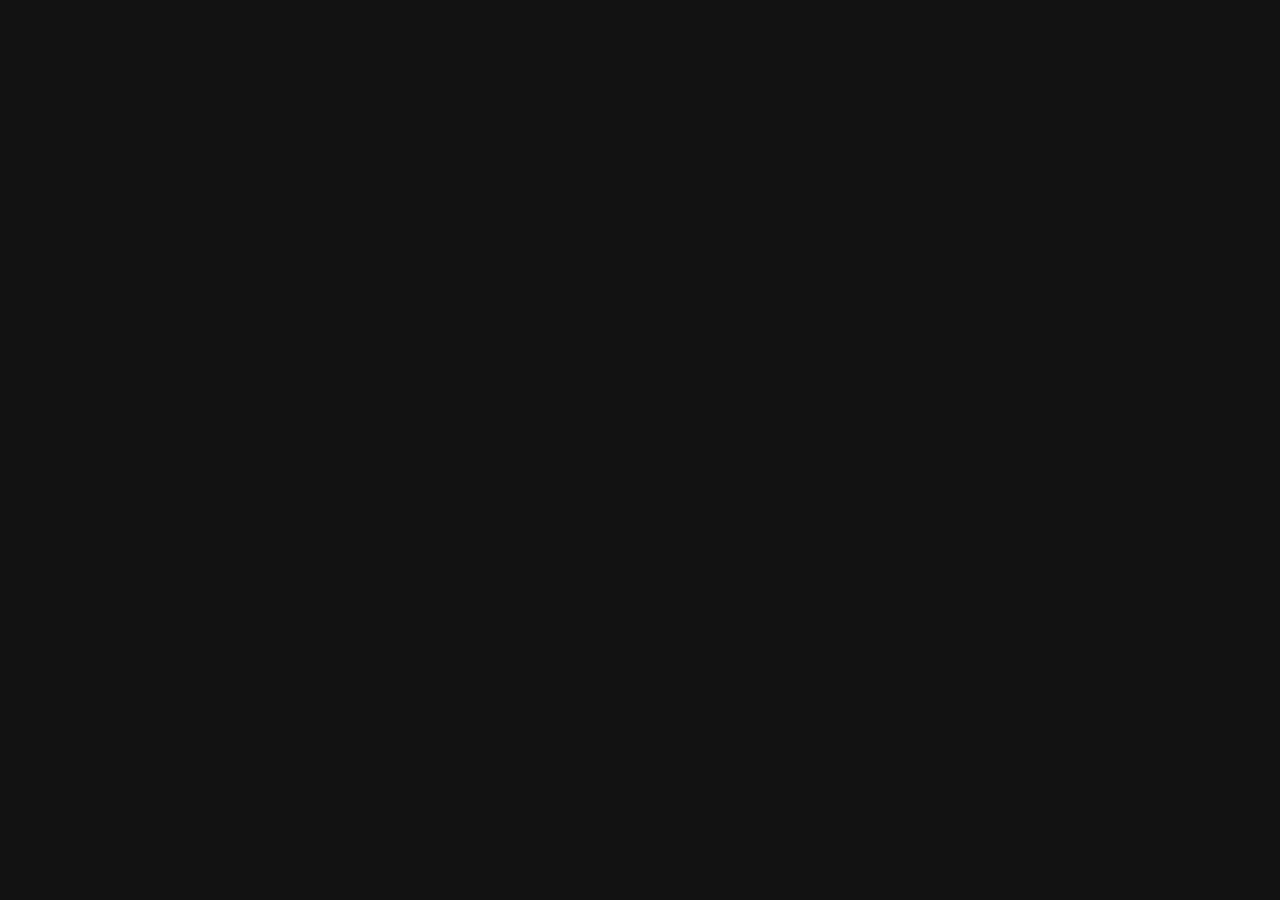
==== aboutus.html @ 9dd99e61 "meow nigga" ====
<!DOCTYPE html>
<html lang="en">
<head>
    <meta charset="UTF-8">
    <meta name="viewport" content="width=device-width, initial-scale=1.0">
    <title>About Us</title>
    <style>
        body {
            background-color: #111111;
            color: #ffffcc;
            font-family: Arial, sans-serif;
        }

        .section {
            padding: 20px;
        }

        .section h3 {
            margin-bottom
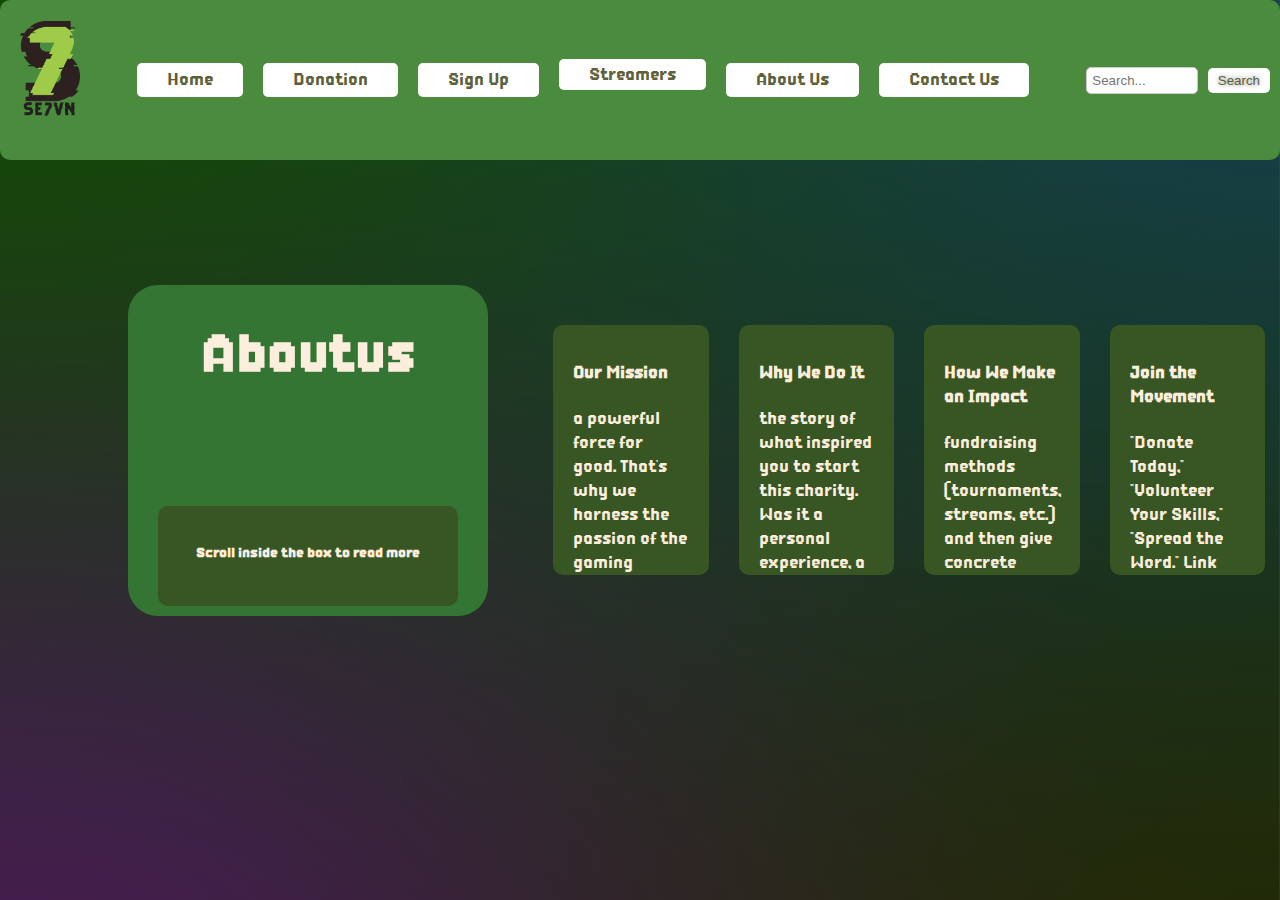
==== commit 94be2d2a: "hueheu" ====
--- a/aboutus.html
+++ b/aboutus.html
@@ -1,19 +1,69 @@
 <!DOCTYPE html>
 <html lang="en">
 <head>
-    <meta charset="UTF-8">
-    <meta name="viewport" content="width=device-width, initial-scale=1.0">
-    <title>About Us</title>
-    <style>
-        body {
-            background-color: #111111;
-            color: #ffffcc;
-            font-family: Arial, sans-serif;
-        }
+    <title>aboutus</title>
+    <link rel="stylesheet" href="aboutus.css">
+</head>
+<body class="pattern1">
 
-        .section {
-            padding: 20px;
-        }
 
-        .section h3 {
-            margin-bottom+
+
+<header style="background-color: #4b8b3e;; position: fixed; top: 0; left: 0; right: 0; height: 120px; border-radius: 10px; display: flex; justify-content: center; align-items: center;">
+
+    <div class="logo"> <!-- Logo section -->
+        <img src="logo1.png" height="100px" width="60px" alt="logo"> <!-- Logo image -->
+        <h1></h1> <!-- Heading -->
+    </div>
+    <div class="nav-links"> <!-- Navigation links -->
+        <a class="nav-link" href="home.html" >Home</a> <!-- Home link -->
+        <a class="nav-link" href="donation.html">Donation</a> <!-- Donation link -->
+        <a class="nav-link" href="signup.html">Sign Up</a> <!-- Sign Up link -->
+        <div class="dropdown"> <!-- Dropdown menu -->
+            <div>
+                <a class="nav-link" href="streamers.html">Streamers</a> <!-- Streamers link -->
+            </div>
+            <div class="dropdown-content"> <!-- Dropdown content -->
+                <a href="live_streaming.html">Live Streaming</a> <!-- Live streaming link -->
+            </div>
+        </div>
+        <a class="nav-link" href="aboutus.html">About Us</a> <!-- About Us link -->
+        <a class="nav-link" href="contactus.html">Contact Us</a> <!-- Contact Us link -->
+    </div>
+    <div class="search-bar"> <!-- Search bar -->
+        <input type="text" placeholder="Search..."> <!-- Input field for search -->
+        <button type="submit">Search</button> <!-- Search button -->
+    </div>
+</header>
+
+<div class="container1">
+    <div class="row">
+        <div class="col" style="text-align: center; padding-left: 15px;padding-right: 15px;">
+        
+            <h1>Aboutus</h1>
+
+            <div class="div2">
+                <h5 style="text-align: center;">Scroll inside the box to read more</h5>
+            </div>
+        </div>
+        
+
+            <div class="div1">
+                <h4> Our Mission</h4>
+                <p>a powerful force for good. That's why we harness the passion of the gaming community to support children's hospitals across the country.</p>
+            </div>
+            <div class="div1">
+                <h4> Why We Do It</h4>
+                <p>the story of what inspired you to start this charity. Was it a personal experience, a love of gaming, a desire to help? This emotional connection resonates with visitors.</p>
+            </div>
+            <div class="div1">
+                <h4> How We Make an Impact</h4>
+                <p>fundraising methods (tournaments, streams, etc.) and then give concrete examples of how donations translate into help</p>
+            </div>
+            <div class="div1">
+                <h4> Join the Movement</h4>
+                <p>"Donate Today," "Volunteer Your Skills," "Spread the Word." Link directly to relevant pages for more information on each.</p>
+            </div>
+            
+        </div>
+   --- a/aboutus.css
+++ b/aboutus.css
@@ -0,0 +1,264 @@
+.header {
+    background-color: #3f4819;
+
+    background-image: url("bg2-01.jpg");
+    /* Background color for header */
+    padding: 0px;
+    /* Padding */
+    display: flex;
+    /* Display as flexbox */
+    color: #5D6038;
+    /* Text color */
+    align-items: center;
+    /* Align items in center */
+}
+
+.logo {
+    align-items: center;
+    /* Align items in center */
+    float: left;
+    /* Float to the left */
+    margin-left: 20px;
+    /* Left margin */
+    margin-top: 20px;
+    /* Top margin */
+}
+
+.nav-links {
+    display: flex;
+    /* Display as flexbox */
+    justify-content: center;
+    /* Justify content to center */
+    flex-grow: 1;
+    /* Grow to fill remaining space */
+    color: #5D6038;
+    /* Text color */
+    text-decoration: none;
+    /* Remove underline */
+}
+
+.nav-link {
+    color: #5D6038;
+    /* Text color */
+    text-decoration: none;
+    /* Remove underline */
+    margin: 0 10px;
+    /* Margin */
+    padding: 5px 30px;
+    /* Padding */
+    background-color: white;
+    /* Background color */
+    border-radius: 5px;
+    font-family: 'font3', sans-serif; 
+    /* Border radius */
+}
+
+.nav-link:hover {
+    text-decoration: none;
+    /* Remove underline */
+}
+
+.dropdown {
+    position: relative;
+    /* Position relative */
+    display: inline-block;
+    /* Display as inline block */
+    text-decoration: none;
+    /* Remove underline */
+}
+
+.dropdown-content {
+    display: none;
+    /* Initially hidden */
+    position: absolute;
+    /* Position absolute */
+    background-color: green;
+    /* Background color */
+    min-width: 120px;
+    /* Minimum width */
+    box-shadow: 0px 8px 16px 0px rgba(0, 0, 0, 0.2);
+    /* Box shadow */
+    z-index: 1;
+    /* Z-index */
+    text-decoration: none;
+    /* Remove underline */
+}
+
+.dropdown:hover .dropdown-content {
+    display: block;
+    /* Display block on hover */
+
+}
+
+.Text {
+    color: #DCE0CA;
+}
+
+.search-bar {
+    margin-right: auto; /* Push search bar to the right */
+}
+
+/* Styles for the input field within the search bar */
+.search-bar input[type="text"] {
+    padding: 5px; /* Padding */
+    border-radius: 5px; /* Border radius */
+    border: 1px solid #ccc; /* Border */
+    margin-right: 5px; /* Right margin */
+    width: 100px; /* Width */
+}
+
+/* Styles for the button within the search bar */
+.search-bar button {
+    padding: 5px 5px; /* Padding */
+    border-radius: 5px; /* Border radius */
+    background-color: #CDEF3F; /* Background color */
+    border: none; /* No border */
+    color: #5D6038; /* Text color */
+    cursor: pointer; /* Cursor style */
+    text-shadow: 0px 0px 5px rgba(0, 0, 0, 0.5); /* Add drop shadow */
+    padding: 5px 10px; /* Padding */
+    background-color: white; /* Background color */
+    border-radius: 5px; /* Border radius */
+    margin-right: 10px; /* Right margin */
+}
+
+/* Hover styles for the button within the search bar */
+.search-bar button:hover {
+    background-color: #AABF2A; /* Background color on hover */}
+
+    body {
+        font-family: Arial, sans-serif;
+        margin: 0;
+        padding: 0;
+    }
+    
+    header {
+        background-color: #343a40;
+        color: white;
+        text-align: center;
+        padding: 20px 0;
+    }
+    
+    .container {
+        display: flex;
+        justify-content: center;
+        align-items: center;
+        padding: 50px 0;
+    }
+    
+    .info {
+        flex: 1;
+        padding: 0 20px;
+        position: relative; /* Add position relative for overlay positioning */
+    }
+    
+    .info .overlay {
+        position: absolute;
+        top: 0;
+        left: 0;
+        width: 100%;
+        height: 100%;
+        background-color: rgba(0, 0, 0, 0.5); /* Semi-transparent black overlay */
+    }
+    
+    .info h2 {
+        color: #fff; /* Set text color to white */
+        z-index: 1; /* Ensure text is above overlay */
+    }
+    
+    .image {
+        flex: 1;
+        text-align: center;
+    }
+    
+    .image img {
+        max-width: 100%;
+        height: auto;
+    }
+    
+    footer {
+        background-color: #343a40;
+        color: rgb(255, 254, 254);
+        text-align: center;
+        padding: 10px 0;
+    
+    }
+    .container1 {
+        width: 100%;
+        height: 100vh;
+        background-image: linear-gradient(rgba(0,0,0,0.7), #000000b3), url('bg4.jpg');
+        background-position: center;
+        background-size: cover;
+        
+    }
+
+   .row{
+    display: flex;
+    height: 100%;
+    align-items: center;
+    font-family: 'font3', sans-serif; /* Font family */
+   }
+   @font-face {
+    font-family: 'font3';
+    src: url('font3.ttf') format('truetype');
+}
+   .col{
+     padding-right: 4;
+     margin-left: 10%;
+     margin-right: 50px;
+     font-family: 'font3', sans-serif; /* Font family */
+     background-color:#357534;
+     border-radius: 30px;
+    text-align: center;
+   }
+
+   h1{
+    color: #fbeedc;
+    font-size: 50px;
+   }
+.div1 {
+    
+    width: 200px;
+    height: 250px;
+    display: inline-block;
+    border-radius: 10px;
+    padding: 15px 20px;
+    box-sizing: border-box;
+    cursor: pointer;
+    margin: 10px 15px;
+    background-color: rgb(56, 85, 36);
+    color: #fbeedc;
+    background-position: center;
+    background-size: cover;
+    overflow: auto; /* Hide the scroll bar */
+}
+
+.div1::-webkit-scrollbar {
+    display: none;
+}
+
+.div1:hover {
+    background-color: #5e296580; /* Change to desired hover color */
+    transition: background-color 0.4s ease; /* Adding transition for smooth color change */
+}
+    .div2 {
+    
+        width: 300px;
+        height: 100px;
+        display:;
+        border-radius: 10px;
+        padding: 15px 20px;
+        box-sizing: border-box;
+        cursor: pointer;
+        margin: 10px 15px;
+        background-color: rgb(56, 85, 36);
+        color: #fbeedc;
+        background-position: center;
+        background-size: cover;
+        overflow: auto; /* Hide the scroll bar */
+        margin-top: 35%;
+        background-position: center;
+        
+    }
+    
+
